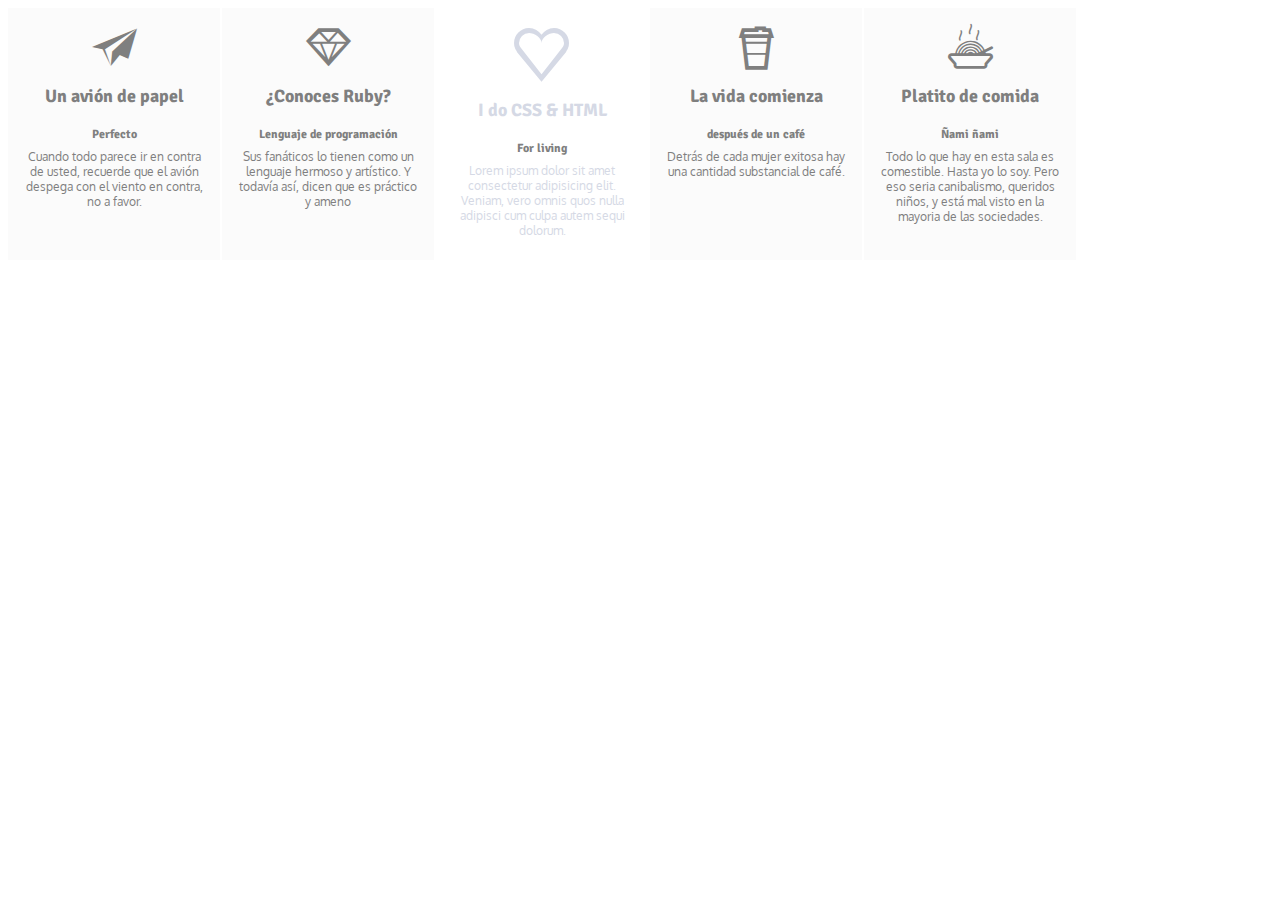
==== index.html @ 17435152 "agregando avance de iconos" ====
<!DOCTYPE html>
<html>
    <head>
        <meta charset="UTF-8">
        <title>Íconos</title>
        <link rel="stylesheet" href="css/style.css">
        <link rel="stylesheet" href="assets/icons/icomoon/style.css">
        <link href="https://fonts.googleapis.com/css?family=Oxygen|Signika" rel="stylesheet">
    </head>
    <body>
        <div class="bloque">
            <span class="icon-email"></span>
            <h2>Un avión de papel</h2>
            <h3><b>Perfecto</b></h3>
        <p>Cuando todo parece ir en contra de usted, recuerde que el avión despega con el viento en contra, no a favor.</p>
        </div>
        <div class="bloque">
            <span class="icon-diamond"></span>
            <h2>¿Conoces Ruby?</h2>
            <h3>Lenguaje de programación</h3>
            <p>
                Sus fanáticos lo tienen como un lenguaje hermoso y artístico. Y todavía así, dicen que es práctico y ameno
            </p>
        </div>
        <div class="center">
            <span class="icon-heart"></span>
            <aside>
            <h2 class="color">I do CSS & HTML</h2>
            <h3><b>For living</b></h3>
            <p class="color">
                Lorem ipsum dolor sit amet consectetur adipisicing elit. Veniam, vero omnis quos nulla adipisci cum culpa autem sequi dolorum. 
            </p>
        </aside>
        </div>
        <div class="bloque">
            <span class="icon-coffee"></span>
            <h2>La vida comienza</h2>
            <h3><b>después de un café</b></h3>
            <p>
                Detrás de cada mujer exitosa hay una cantidad substancial de café.
            </p>
        </div>
        <div class="bloque">
            <span class="icon-soup"></span>
            <h2>Platito de comida</h2>
            <h3><b>Ñami ñami</b></h3>
            <p>
                Todo lo que hay en esta sala es comestible. Hasta yo lo soy. Pero eso seria canibalismo, queridos niños, y está mal visto en la mayoria de las sociedades.
            </p>
        </div>
    </body>
</html>
---- css/style.css ----
*{
    text-align: center;
    color: #7F7F7F;
    
}
body h2{
    font-family: Signika;
    font-size: 18px;
}
body h3{
    font-family: Signika;
    font-size: 12px;
    padding-bottom: 0px;
    position: relative;
    top: 5px;
    margin-bottom: 0px;
}

body p{
    font-family: Oxygen;
    font-size: 12px;
    
}
.bloque{
    width: 180px;
    height: 220px;
    float: left;
    margin-right: 2px;
    box-shadow: 1px;
    padding: 16px;
    background: 	#FBFBFB;

}
span{
    font-size: 45px;
}
.center{
    width: 180px;
    height: 250px;
    float: left;
    margin-right: 2px;
    box-shadow: 1px;
    padding: 16px;
    background:	#fff;
    
}
.icon-heart{
    font-size: 60px;
    color: #D5D9E5;
}
.color{
    color:#D5D9E5;
}
---- assets/icons/icomoon/style.css ----
@font-face {
  font-family: 'icomoon';
  src:  url('fonts/icomoon.eot?21yo7y');
  src:  url('fonts/icomoon.eot?21yo7y#iefix') format('embedded-opentype'),
    url('fonts/icomoon.ttf?21yo7y') format('truetype'),
    url('fonts/icomoon.woff?21yo7y') format('woff'),
    url('fonts/icomoon.svg?21yo7y#icomoon') format('svg');
  font-weight: normal;
  font-style: normal;
}

[class^="icon-"], [class*=" icon-"] {
  /* use !important to prevent issues with browser extensions that change fonts */
  font-family: 'icomoon' !important;
  speak: none;
  font-style: normal;
  font-weight: normal;
  font-variant: normal;
  text-transform: none;
  line-height: 1;

  /* Better Font Rendering =========== */
  -webkit-font-smoothing: antialiased;
  -moz-osx-font-smoothing: grayscale;
}

.icon-food:before {
  content: "\e900";
}
.icon-lunch:before {
  content: "\e900";
}
.icon-soup:before {
  content: "\e900";
}
.icon-email:before {
  content: "\e901";
}
.icon-heart:before {
  content: "\e902";
}
.icon-diamond:before {
  content: "\e903";
}
.icon-coffee:before {
  content: "\e904";
}
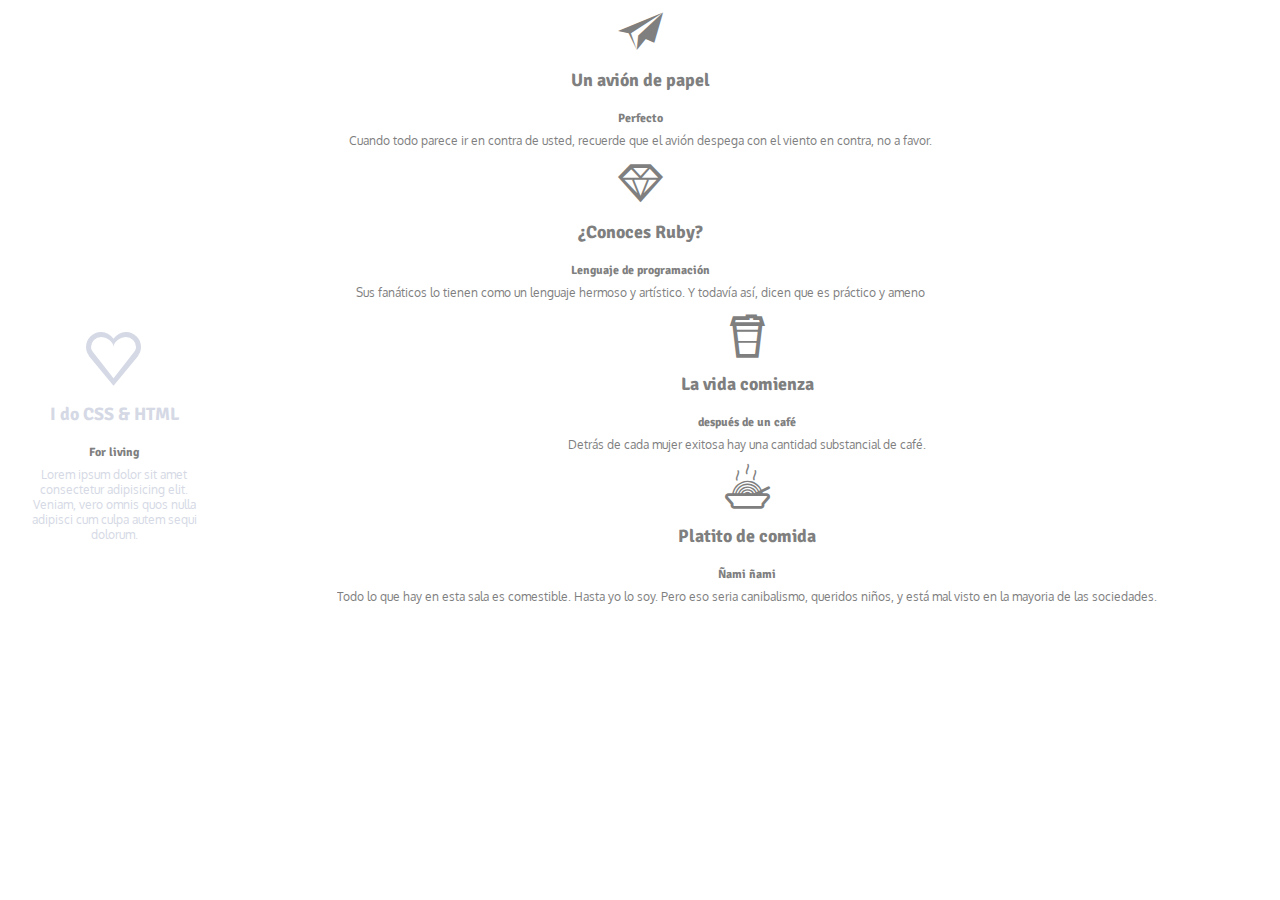
==== commit d8b4eb72: "cambiando el nombre de las clases a inglés" ====
--- a/index.html
+++ b/index.html
@@ -8,13 +8,13 @@
         <link href="https://fonts.googleapis.com/css?family=Oxygen|Signika" rel="stylesheet">
     </head>
     <body>
-        <div class="bloque">
+        <div class="block">
             <span class="icon-email"></span>
             <h2>Un avión de papel</h2>
             <h3><b>Perfecto</b></h3>
         <p>Cuando todo parece ir en contra de usted, recuerde que el avión despega con el viento en contra, no a favor.</p>
         </div>
-        <div class="bloque">
+        <div class="block">
             <span class="icon-diamond"></span>
             <h2>¿Conoces Ruby?</h2>
             <h3>Lenguaje de programación</h3>
@@ -32,7 +32,7 @@
             </p>
         </aside>
         </div>
-        <div class="bloque">
+        <div class="block">
             <span class="icon-coffee"></span>
             <h2>La vida comienza</h2>
             <h3><b>después de un café</b></h3>
@@ -40,7 +40,7 @@
                 Detrás de cada mujer exitosa hay una cantidad substancial de café.
             </p>
         </div>
-        <div class="bloque">
+        <div class="block">
             <span class="icon-soup"></span>
             <h2>Platito de comida</h2>
             <h3><b>Ñami ñami</b></h3>
@@ -49,4 +49,4 @@
             </p>
         </div>
     </body>
-</html>+</html>
